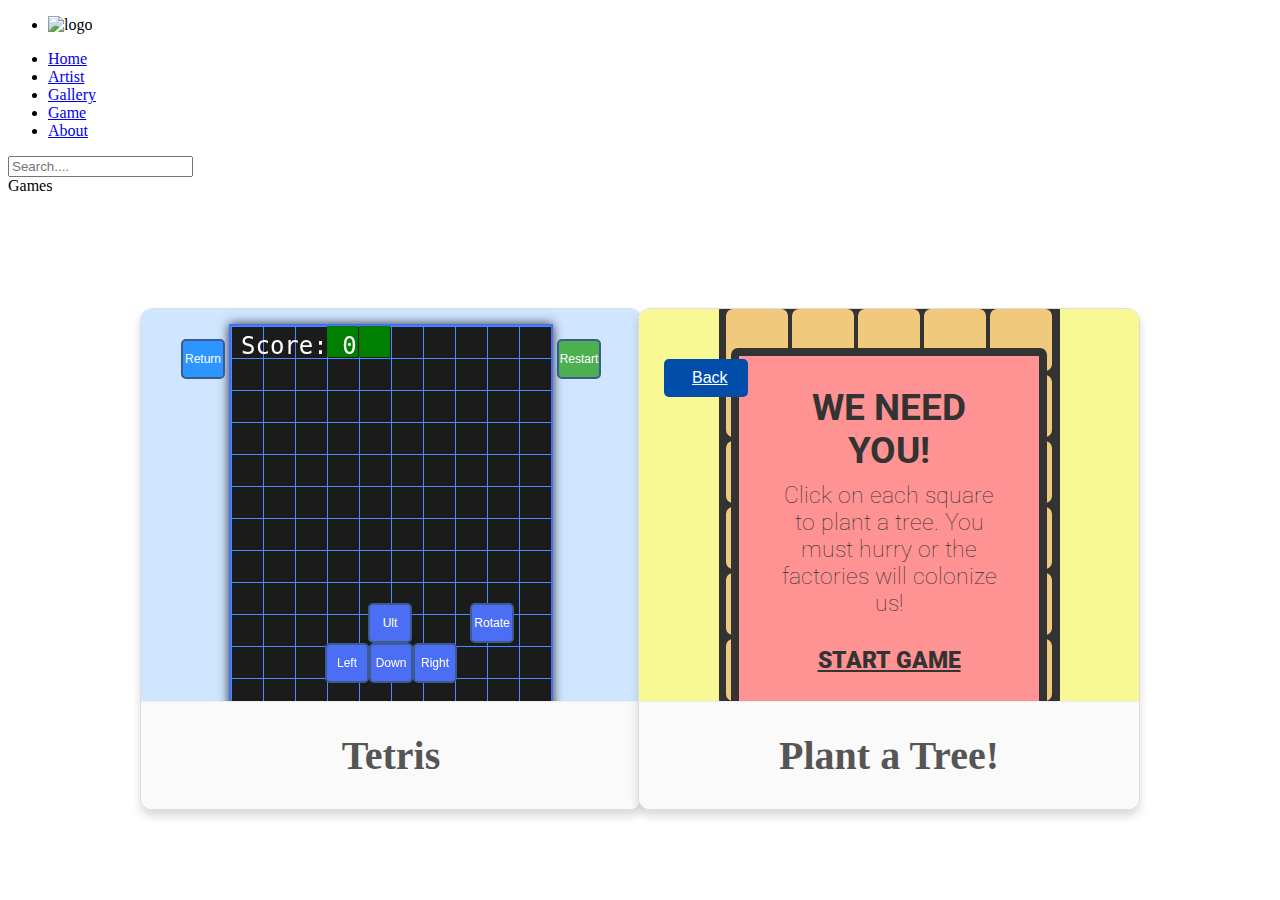
==== games.html @ c4839fba "Add files via upload" ====
<!DOCTYPE html>
<html lang="en">
<head>
    <meta name="viewport" content="width=device-width, initial-scale=1.0">
    <title>Animated Nav Bar</title>
    <link rel="stylesheet" type="text/css" href="artist.css">
    <script src="https://code.jquery.com/jquery-3.6.0.min.js"></script>
    <script src="search.js" defer></script>
    <link rel="stylesheet" href="games.css">
</head>
<body>
    <div class="header">
        <div class="logo">
            <ul>
                <li><img src="Images/logo.jpg" alt="logo"></li>
            </ul>
        </div>
        <div class="navigation">
            <ul>
                <li class="list">
                    <a href="home.html">
                        <span class="icon">
                            <ion-icon name="home"></ion-icon>
                        </span>
                        <span class="text">Home</span>
                    </a>
                </li>
                <li class="list">
                    <a href="artist.html">
                        <span class="icon">
                            <ion-icon name="brush"></ion-icon>
                        </span>
                        <span class="text">Artist</span>
                    </a>
                </li>
                <li class="list">
                    <a href="gallery.html">
                        <span class="icon">
                            <ion-icon name="image"></ion-icon>
                        </span>
                        <span class="text">Gallery</span>
                    </a>
                </li>
                <li class="list active">
                    <a href="#">
                        <span class="icon">
                            <ion-icon name="game-controller"></ion-icon>
                        </span>
                        <span class="text">Game</span>
                    </a>
                </li>
                <li class="list">
                    <a href="#">
                        <span class="icon">
                            <ion-icon name="alert-circle"></ion-icon>
                        </span>
                        <span class="text">About</span>
                    </a>
                </li>
                <div class="indicator"></div>
            </ul>
        </div>
        <div class="searchInput">
            <input type="text" placeholder="Search....">
            <div class="resultBox">
            </div>
            <div class="icon"><ion-icon name="search-sharp"></ion-icon></div>
        </div>
    </div>
    </ul>
</div>
<div class="title">Games</div>
</head>
<body>
    <div class="preview-box">
        <iframe src="tetris.html" scrolling="no"></iframe>
        <a href="tetris.html">Tetris</a>
    </div>
    <div class="preview-box1">
        <iframe src="game2.html" scrolling="no"></iframe>
        <a href="game2.html">Plant a Tree!</a>
    </div>
<script type="module" src="https://unpkg.com/ionicons@7.1.0/dist/ionicons/ionicons.esm.js"></script>
<script nomodule src="https://unpkg.com/ionicons@7.1.0/dist/ionicons/ionicons.js"></script>
</body>
</html>
---- games.css ----
.preview-box {
    width: 500px;
    height: 500px;
    border: 1px solid #ddd; 
    border-radius: 12px; 
    overflow: hidden;
    display: flex;
    flex-direction: column;
    text-align: center;
    margin: 10px;
    box-shadow: 0 6px 10px rgba(0, 0, 0, 0.15); 
    position: absolute;
    bottom: 80px;
    pointer-events: none;
    background-color: #fff; 
    scroll-behavior: smooth; 
    left: 130px;
    
}

.preview-box iframe {
    width: 100%;
    height: 85%;
    border: none;
    background-color: #f8f8f8; 
    border-bottom: 1px solid #eee; 
}

.preview-box a {
    text-decoration: none;
    font-size: 40px;
    pointer-events: auto;
    color: #555; 
    font-weight: bold;
    padding: 30px 0;
    background-color: #fafafa; 
    transition: color 0.3s ease, background-color 0.3s ease; 
}

.preview-box a:hover {
    color: #0056b3; 
    background-color: #e6f0ff; 
}

.preview-box1 {
    width: 500px;
    height: 500px;
    border: 1px solid #ddd; 
    border-radius: 12px; 
    overflow: hidden;
    display: flex;
    flex-direction: column;
    text-align: center;
    margin: 10px;
    box-shadow: 0 6px 10px rgba(0, 0, 0, 0.15); 
    position: absolute;
    bottom: 80px;
    pointer-events: none;
    background-color: #fff; 
    scroll-behavior: smooth; 
    right: 130px;
    
}

.preview-box1 iframe {
    width: 100%;
    height: 85%;
    border: none;
    background-color: #f8f8f8; 
    border-bottom: 1px solid #eee; 
}

.preview-box1 a {
    text-decoration: none;
    font-size: 40px;
    pointer-events: auto;
    color: #555; 
    font-weight: bold;
    padding: 30px 0;
    background-color: #fafafa; 
    transition: color 0.3s ease, background-color 0.3s ease; 
}

.preview-box1 a:hover {
    color: #0056b3; 
    background-color: #e6f0ff; 
}
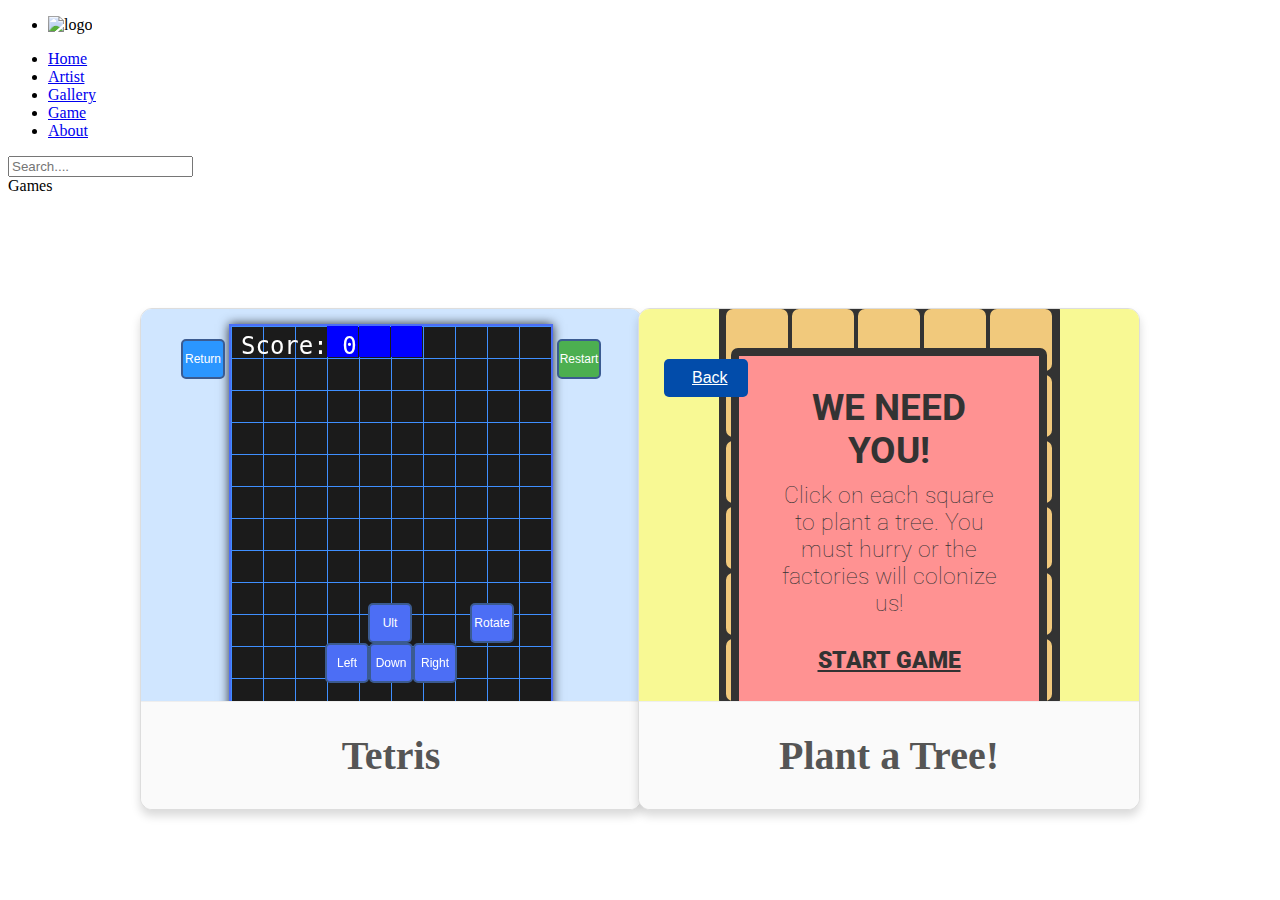
==== commit bc5cad1a: "Update games.html" ====
--- a/games.html
+++ b/games.html
@@ -2,7 +2,7 @@
 <html lang="en">
 <head>
     <meta name="viewport" content="width=device-width, initial-scale=1.0">
-    <title>Animated Nav Bar</title>
+    <title>Games</title>
     <link rel="stylesheet" type="text/css" href="artist.css">
     <script src="https://code.jquery.com/jquery-3.6.0.min.js"></script>
     <script src="search.js" defer></script>
